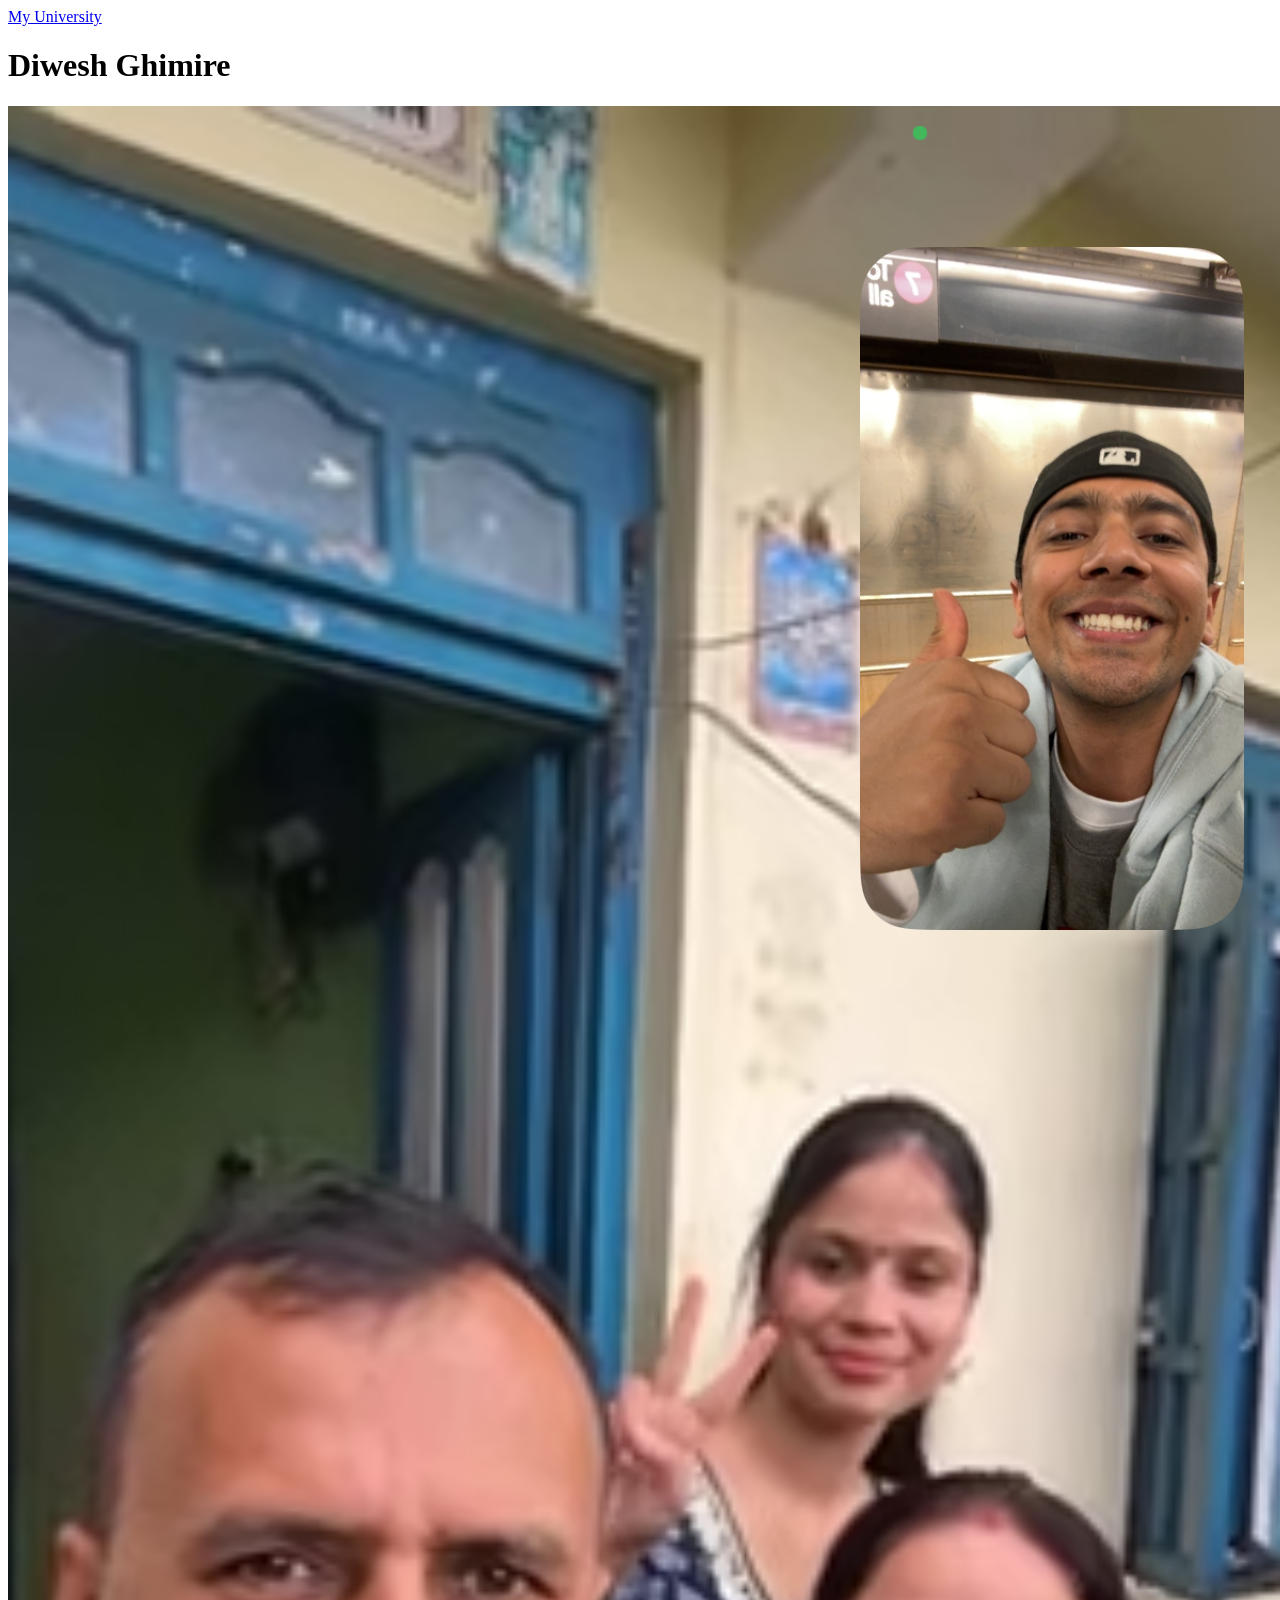
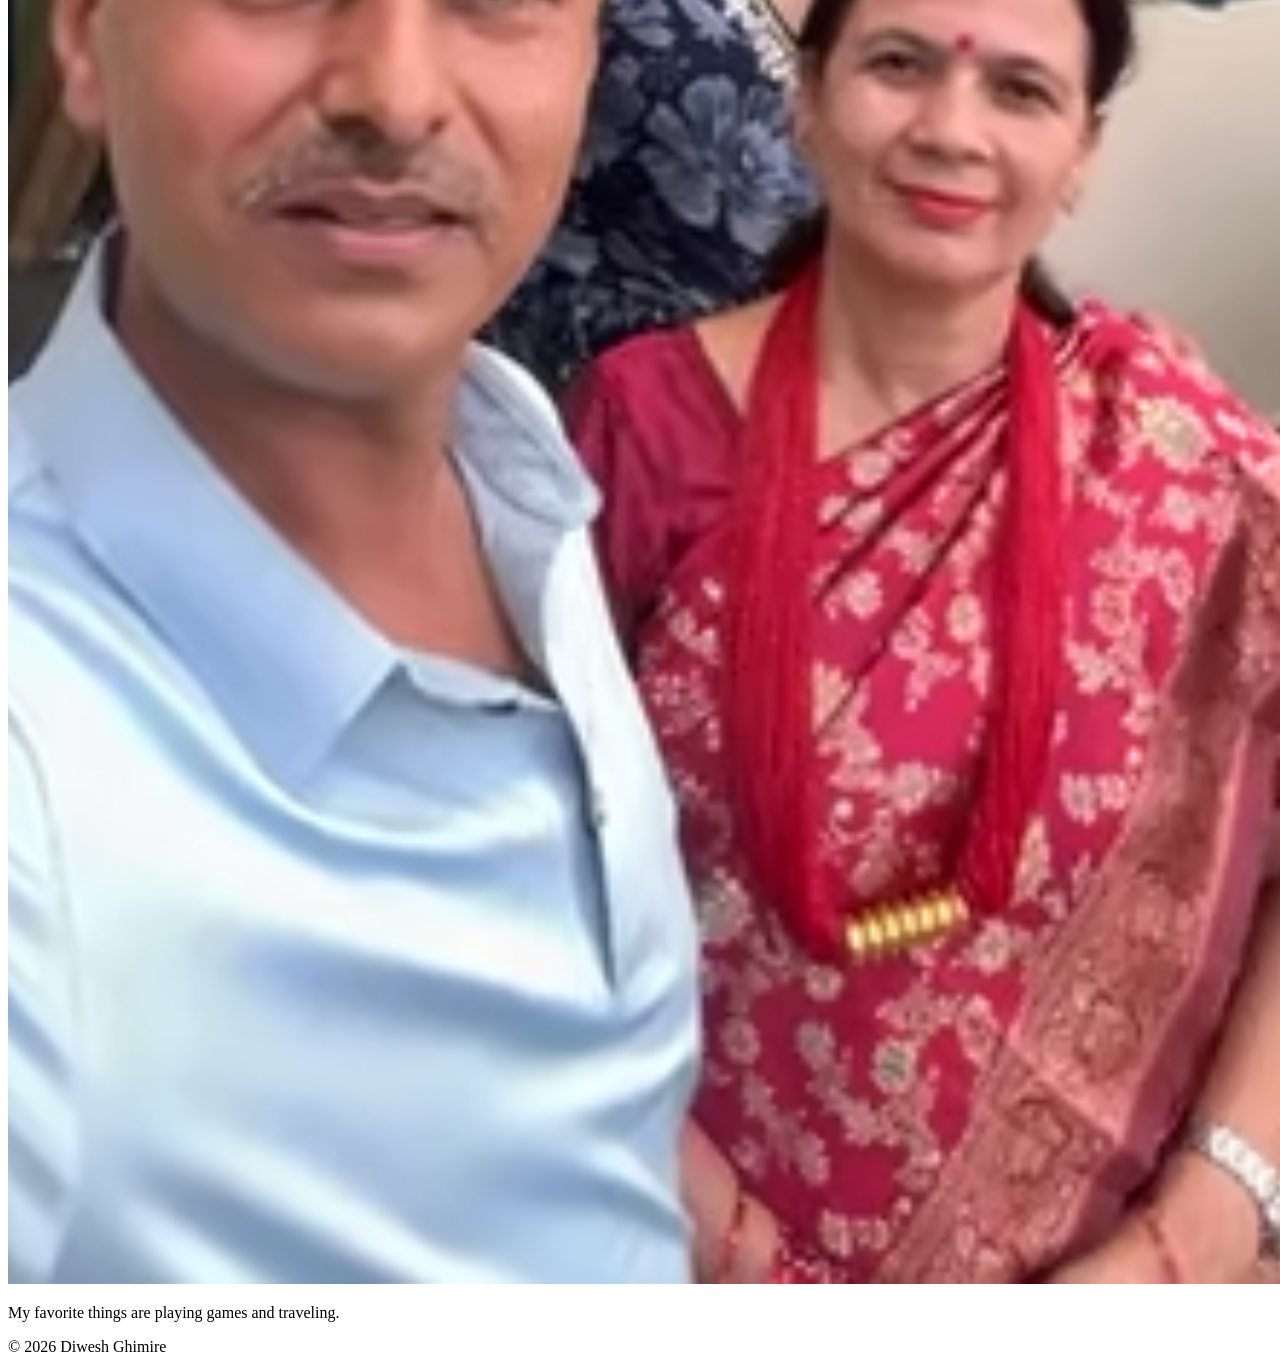
==== index.html @ 9b42166e "name changed from index" ====
<!DOCTYPE html>
<html lang="en">
<head>
    <meta charset="UTF-8">
    <meta name="viewport" content="width=device-width, initial-scale=1.0">
    <title>Portal Page | Diwesh Ghimire</title>
</head>
<body>
    <header>
        <nav>
            <a href="https://www.byui.edu/" target="_blank">My University</a>
        </nav>
    </header>
    <main>
        <h1>Diwesh Ghimire</h1>
        <img src="images/family.PNG" alt="Diwesh Ghimire on a video call with his family">
        <p>My favorite things are playing games and traveling.</p>
    </main>
    <footer>
        <p>&copy; 2026 Diwesh Ghimire</p>
    </footer>
</body>
</html>
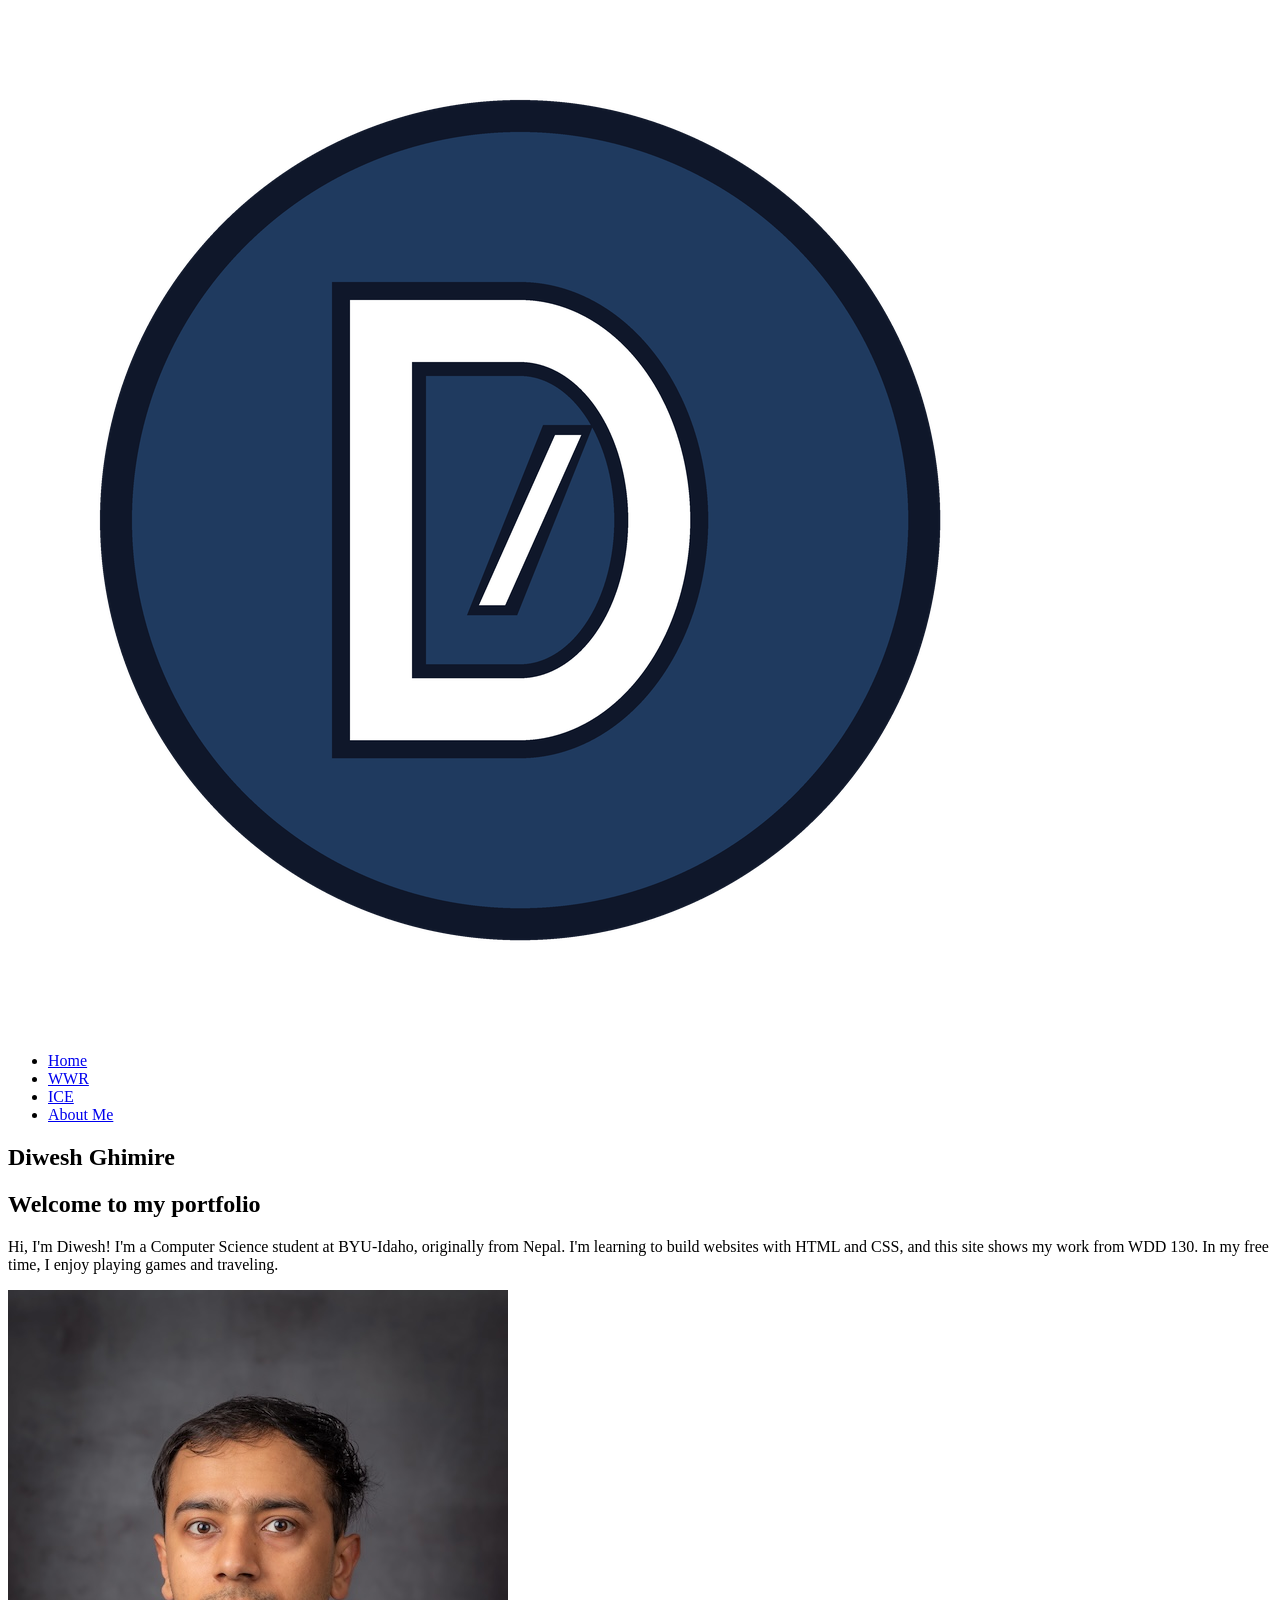
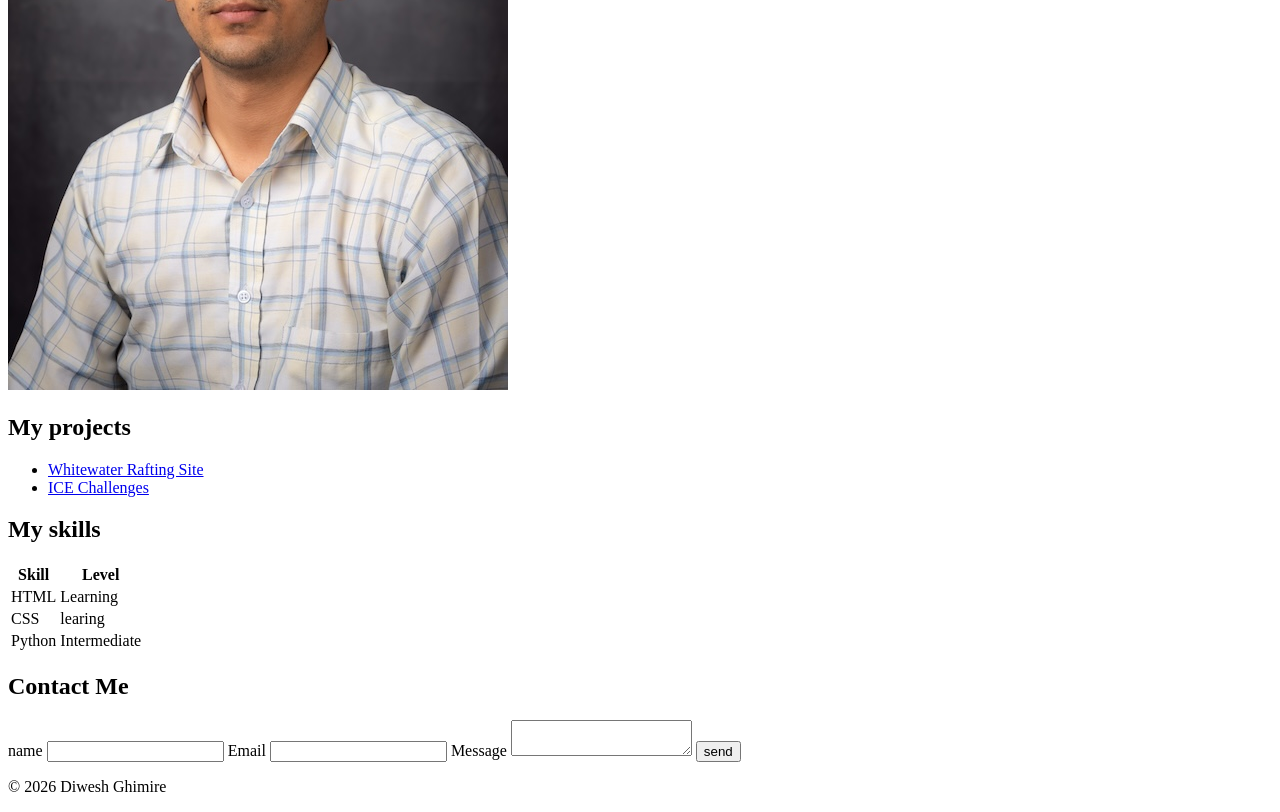
==== commit 7b43031d: "basic html for portfolio" ====
--- a/index.html
+++ b/index.html
@@ -7,22 +7,80 @@
 </head>
 <body>
     <header>
+        <img src="images/diweshlogo.png" alt="Diwesh Ghimire Logo">
         <nav>
-            <a href="https://www.byui.edu/" target="_blank">My University</a>
+            <ul>
+                <li><a href="index.html">Home</a></li>
+                <li><a href="wwr/index.html">WWR</a></li>
+                <li><a href="ice.html">ICE</a></li>
+                <li><a href="about.html">About Me</a></li>
+            </ul>
         </nav>
     </header>
     <main>
+        <section>
         <h1>Diwesh Ghimire</h1>
-        <img src="images/family.PNG" alt="Diwesh Ghimire on a video call with his family">
-        <p>My favorite things are playing games and traveling.</p>
+        <h2>Welcome to my portfolio</h2>
+        <p>Hi, I'm Diwesh! I'm a Computer Science student at BYU-Idaho, originally from Nepal. I'm learning to build websites with HTML and CSS, and this site shows my work from WDD 130. In my free time, I enjoy playing games and traveling.</p>
+        <img src="images/diweshprofile.jpg" alt="Diwesh Ghimire profile photo">
+        </section>
+
+        <section>
+            <h2>My projects</h2>
+            <ul>
+            <li><a href="wwr/index.html">Whitewater Rafting Site</a></li>
+            <li><a href="ice.html">ICE Challenges</a></li>
+            </ul>
+        </section>
+
+        <section>
+            <h2>My skills</h2>
+            <table>
+                <thead>
+                    <tr>
+                        <th>Skill</th>
+                        <th>Level</th>
+                    </tr>
+                </thead>
+                <tbody>
+                    <tr>
+                        <td>HTML</td>
+                        <td>Learning</td>
+                    </tr>
+                    <tr>
+                    <td>CSS</td>
+                    <td>learing</td>
+                </tr>
+                <tr>
+                    <td>Python</td>
+                    <td>Intermediate</td>
+                </tr>
+                </tbody>
+
+        
+            </table>
+        </section>
+        <h2>Contact Me</h2>
+        <form>
+            <label for ="name">name</label>
+            <input type="text" id="name" name="name">
+
+            <label for ="email">Email</label>
+            <input type="email" id="email" name="email">
+
+            <label for="message">Message</label>
+            <textarea id="message" name="message"></textarea>
+
+            <button type="submit">send</button>
+
+
+        </form>
     </main>
     <footer>
         <p>&copy; 2026 Diwesh Ghimire</p>
+        
     </footer>
 </body>
 </html>
 
 
-
-
-
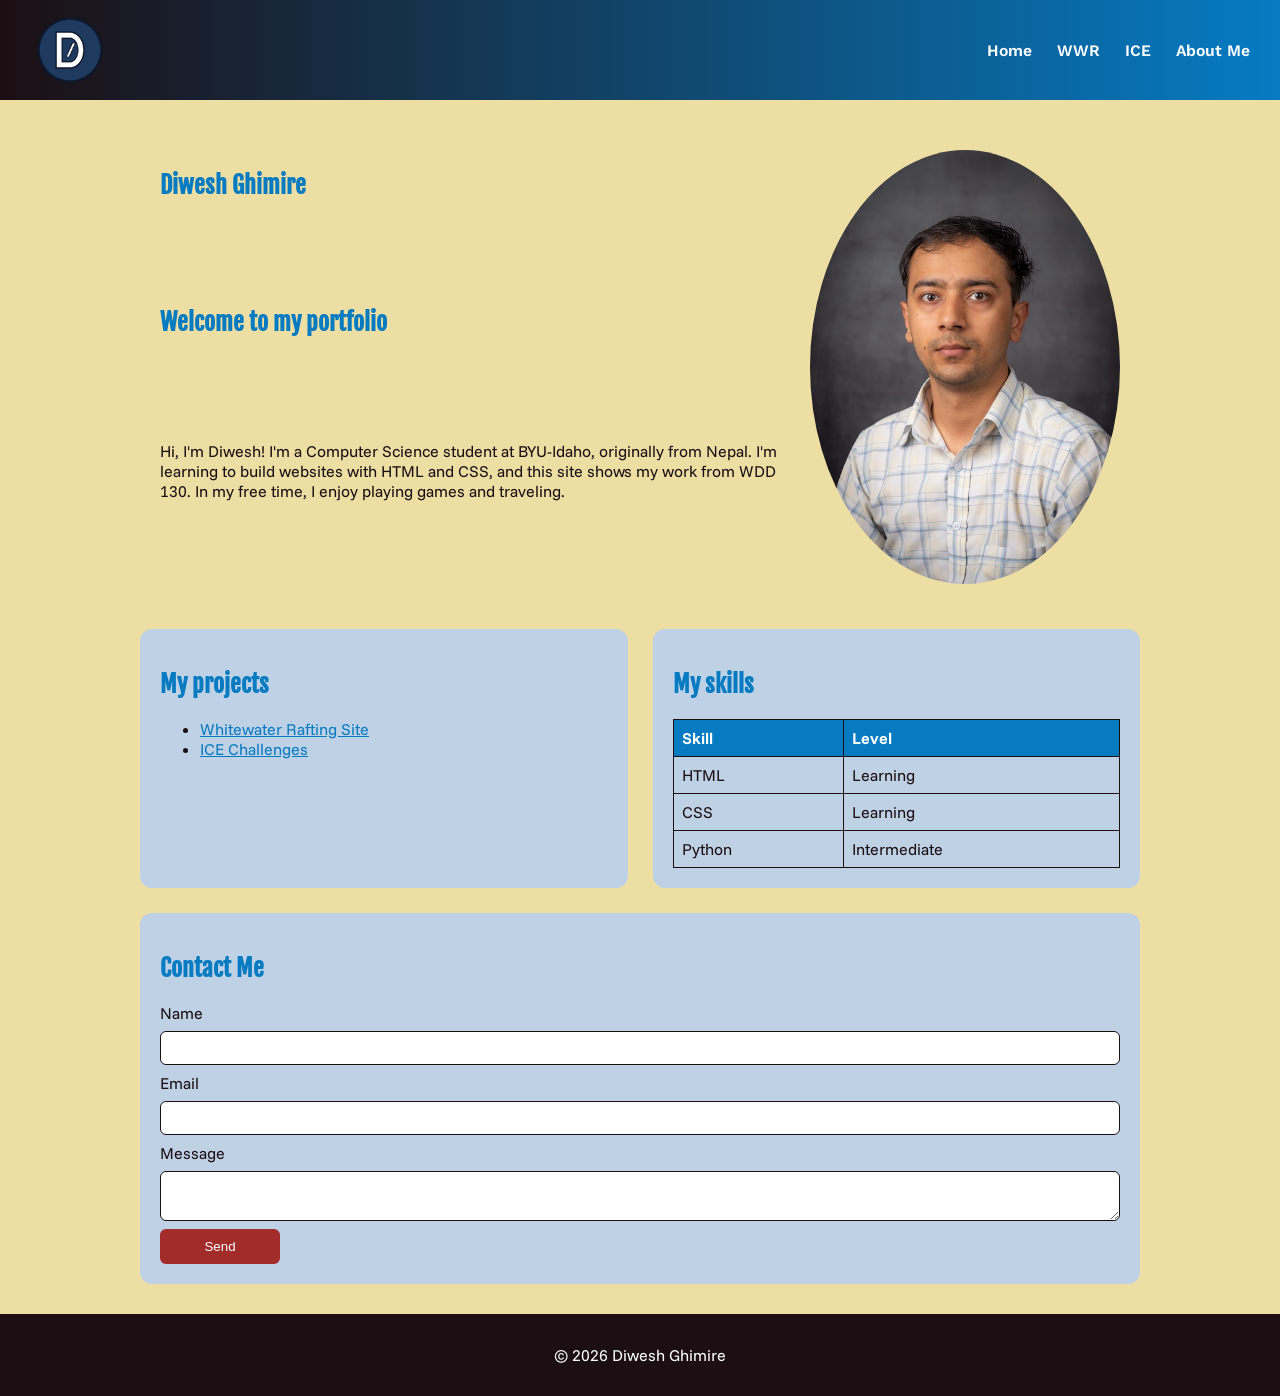
==== commit ea47d954: "css week 3" ====
--- a/index.html
+++ b/index.html
@@ -4,8 +4,9 @@
     <meta charset="UTF-8">
     <meta name="viewport" content="width=device-width, initial-scale=1.0">
     <title>Portal Page | Diwesh Ghimire</title>
+    <link rel="stylesheet" href="styles/styles.css">
 </head>
-<body>
+<body >
     <header>
         <img src="images/diweshlogo.png" alt="Diwesh Ghimire Logo">
         <nav>
@@ -18,7 +19,7 @@
         </nav>
     </header>
     <main>
-        <section>
+        <section class="intro">
         <h1>Diwesh Ghimire</h1>
         <h2>Welcome to my portfolio</h2>
         <p>Hi, I'm Diwesh! I'm a Computer Science student at BYU-Idaho, originally from Nepal. I'm learning to build websites with HTML and CSS, and this site shows my work from WDD 130. In my free time, I enjoy playing games and traveling.</p>
@@ -49,7 +50,7 @@
                     </tr>
                     <tr>
                     <td>CSS</td>
-                    <td>learing</td>
+                    <td>Learning</td>
                 </tr>
                 <tr>
                     <td>Python</td>
@@ -60,9 +61,10 @@
         
             </table>
         </section>
+        <section class="contact">
         <h2>Contact Me</h2>
         <form>
-            <label for ="name">name</label>
+            <label for ="name">Name</label>
             <input type="text" id="name" name="name">
 
             <label for ="email">Email</label>
@@ -71,10 +73,11 @@
             <label for="message">Message</label>
             <textarea id="message" name="message"></textarea>
 
-            <button type="submit">send</button>
+            <button type="submit">  Send</button>
 
 
         </form>
+        </section>
     </main>
     <footer>
         <p>&copy; 2026 Diwesh Ghimire</p>
--- a/styles/styles.css
+++ b/styles/styles.css
@@ -0,0 +1,132 @@
+@import url('https://fonts.googleapis.com/css2?family=Fjalla+One&family=Funnel+Sans:wght@400;700&family=Kantumruy+Pro:wght@400;600&display=swap');
+:root{
+    --blue: #067BC2;    
+    --dark:#1c0F13;
+    --pale: #BFD1E5;
+    --vanilla:#EDDEA4;
+    --red:#A22C29;
+}
+body{
+    margin: 0;
+    background-color:#EDDEA4;
+    color:#1c0F13;
+    font-family: "Funnel Sans", sans-serif;     
+}
+
+h1,h2{
+    font-family: "Fjalla One", sans-serif;     
+    color: #067BC2;
+}
+header{
+    display: grid;
+    grid-template-columns: auto 1fr;
+    align-items: center;
+    padding: 10px 30px;
+    background-image: linear-gradient(to right,#1C0F13, #067BC2);
+}
+
+header img{
+    width: 80px;
+}
+
+nav ul{
+    display: grid;
+    grid-template-columns: repeat(4,auto);
+    justify-content: end;
+    gap: 25px;
+    list-style: none;
+    margin: 0;
+    padding:0;
+}
+
+nav a{
+    color: white;
+    text-decoration: none;
+    font-family:"Kantumruy Pro", sans-serif;
+    font-weight: 600;
+}
+nav a:hover{
+    color: #EDDEA4;
+}
+main{
+    display: grid;
+    grid-template-columns: 1fr 1fr;
+    gap: 25px;
+    padding: 30px;
+    max-width: 1000px;
+    margin: 0 auto;
+}
+
+button{
+    background-color: #A22C29;
+    color: white;
+    border:none;
+    padding: 10px;
+    border-radius: 6px;
+    cursor: pointer;
+    width: 120px;
+}
+section{
+    background-color: #BFD1E5;
+    border-radius: 12px;
+    padding: 20px;
+}
+.intro{
+    grid-column: 1/-1;
+    display: grid;
+    grid-template-columns: 2fr 1fr;
+    column-gap: 30px;
+    background-color: transparent;
+}
+.intro img{
+    grid-column: 2;
+    grid-row: 1/4;
+    width: 100%;
+    border-radius: 50%;
+    align-self: center;
+}
+.contact{
+    grid-column: 1/-1;
+}
+
+section a{
+    color: #067BC2;
+
+}
+
+section a:hover{
+    color: #A22C29;
+}
+
+table {
+    width: 100%;
+    border-collapse: collapse;
+}
+th{
+    background-color: #067BC2;
+    color: white;
+}
+th,td{
+    padding: 8px;
+    border: 1px solid #1C0F13;
+    text-align: left;
+}
+
+form{
+    display: grid;
+    gap: 8px;
+}
+
+input,textarea{
+    padding: 8px;
+    border: 1px solid #1C0F13;
+    border-radius: 6px;
+    font-family: inherit;
+}
+
+footer{
+    background-color: #1c0F13;
+    color: white;
+    text-align: center;
+    padding:15px;
+}
